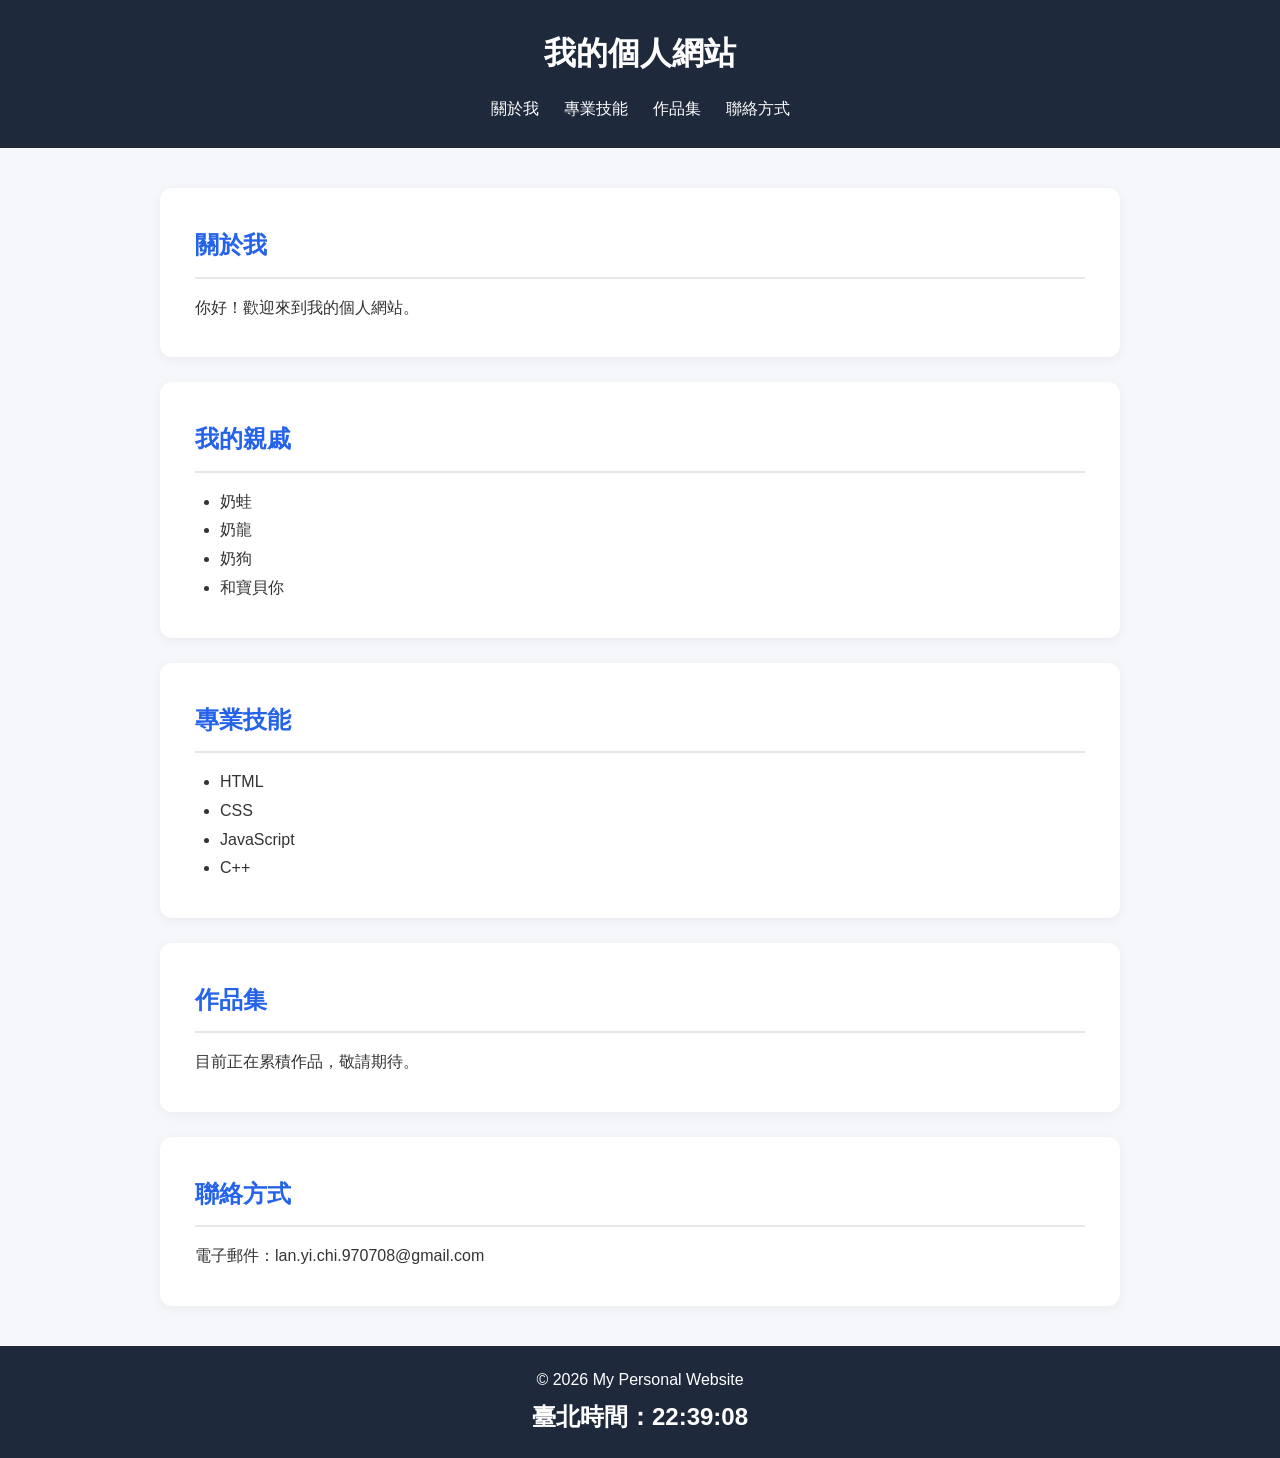
==== index.html @ 9b32dc9d "Update index.html" ====
<!DOCTYPE html>
<html lang="zh-TW">
<head>
    <meta charset="UTF-8">
    <meta name="viewport" content="width=device-width, initial-scale=1.0">
    <title>yclan-hub</title>
    <link rel="stylesheet" href="style.css">
</head>
<body>

    <header>
        <h1>我的個人網站</h1>
        <nav>
            <a href="#about">關於我</a>
            <a href="#skills">專業技能</a>
            <a href="#projects">作品集</a>
            <a href="#contact">聯絡方式</a>
        </nav>
    </header>

    <main>
        <section id="about">
            <h2>關於我</h2>
            <p>你好！歡迎來到我的個人網站。</p>
        </section>

        
        <section id="fmaily">
            <h2>我的親戚</h2>
            <ul>
                <li>奶蛙</li>
                <li>奶龍</li>
                <li>奶狗</li>
                <li>和寶貝你</li>
            </ul>
        </section>
        
        
        
        
        
        
        <section id="skills">
            <h2>專業技能</h2>
            <ul>
                <li>HTML</li>
                <li>CSS</li>
                <li>JavaScript</li>
                <li>C++</li>
            </ul>
        </section>

        <section id="projects">
            <h2>作品集</h2>
            <p>目前正在累積作品，敬請期待。</p>
        </section>

        <section id="contact">
            <h2>聯絡方式</h2>
            <p>電子郵件：lan.yi.chi.970708@gmail.com</p>
        </section>
    </main>

    <footer>
        <p>© 2026 版權所有</p>
        <h2>臺北時間：<span id="clock">載入中...</span></h2>
    </footer>

    <script src="script.js"></script>
</body>
</html>
---- style.css ----
/* 全站基本設定 */
* {
    box-sizing: border-box;
    margin: 0;
    padding: 0;
}

html {
    scroll-behavior: smooth;
}

body {
    font-family: Arial, "Microsoft JhengHei", sans-serif;
    line-height: 1.8;
    color: #333;
    background-color: #f5f7fa;
}

/* 導覽列 */
header {
    background-color: #1e293b;
    color: white;
    padding: 25px 20px;
    text-align: center;
}

header h1 {
    margin-bottom: 12px;
}

nav {
    display: flex;
    justify-content: center;
    flex-wrap: wrap;
    gap: 25px;
}

nav a {
    color: white;
    text-decoration: none;
    transition: color 0.3s;
}

nav a:hover {
    color: #60a5fa;
}

/* 主要內容 */
main {
    max-width: 1000px;
    margin: 40px auto;
    padding: 0 20px;
}

section {
    background-color: white;
    padding: 35px;
    margin-bottom: 25px;
    border-radius: 12px;
    box-shadow: 0 3px 12px rgba(0, 0, 0, 0.05);
}

section h2 {
    color: #2563eb;
    margin-bottom: 15px;
    border-bottom: 2px solid #e5e7eb;
    padding-bottom: 10px;
}

ul {
    padding-left: 25px;
}

/* 頁尾 */
footer {
    background-color: #1e293b;
    color: white;
    text-align: center;
    padding: 20px;
}

/* 手機版 */
@media (max-width: 600px) {
    header {
        padding: 20px 10px;
    }

    nav {
        gap: 12px;
    }

    main {
        margin: 20px auto;
    }

    section {
        padding: 22px;
    }
}
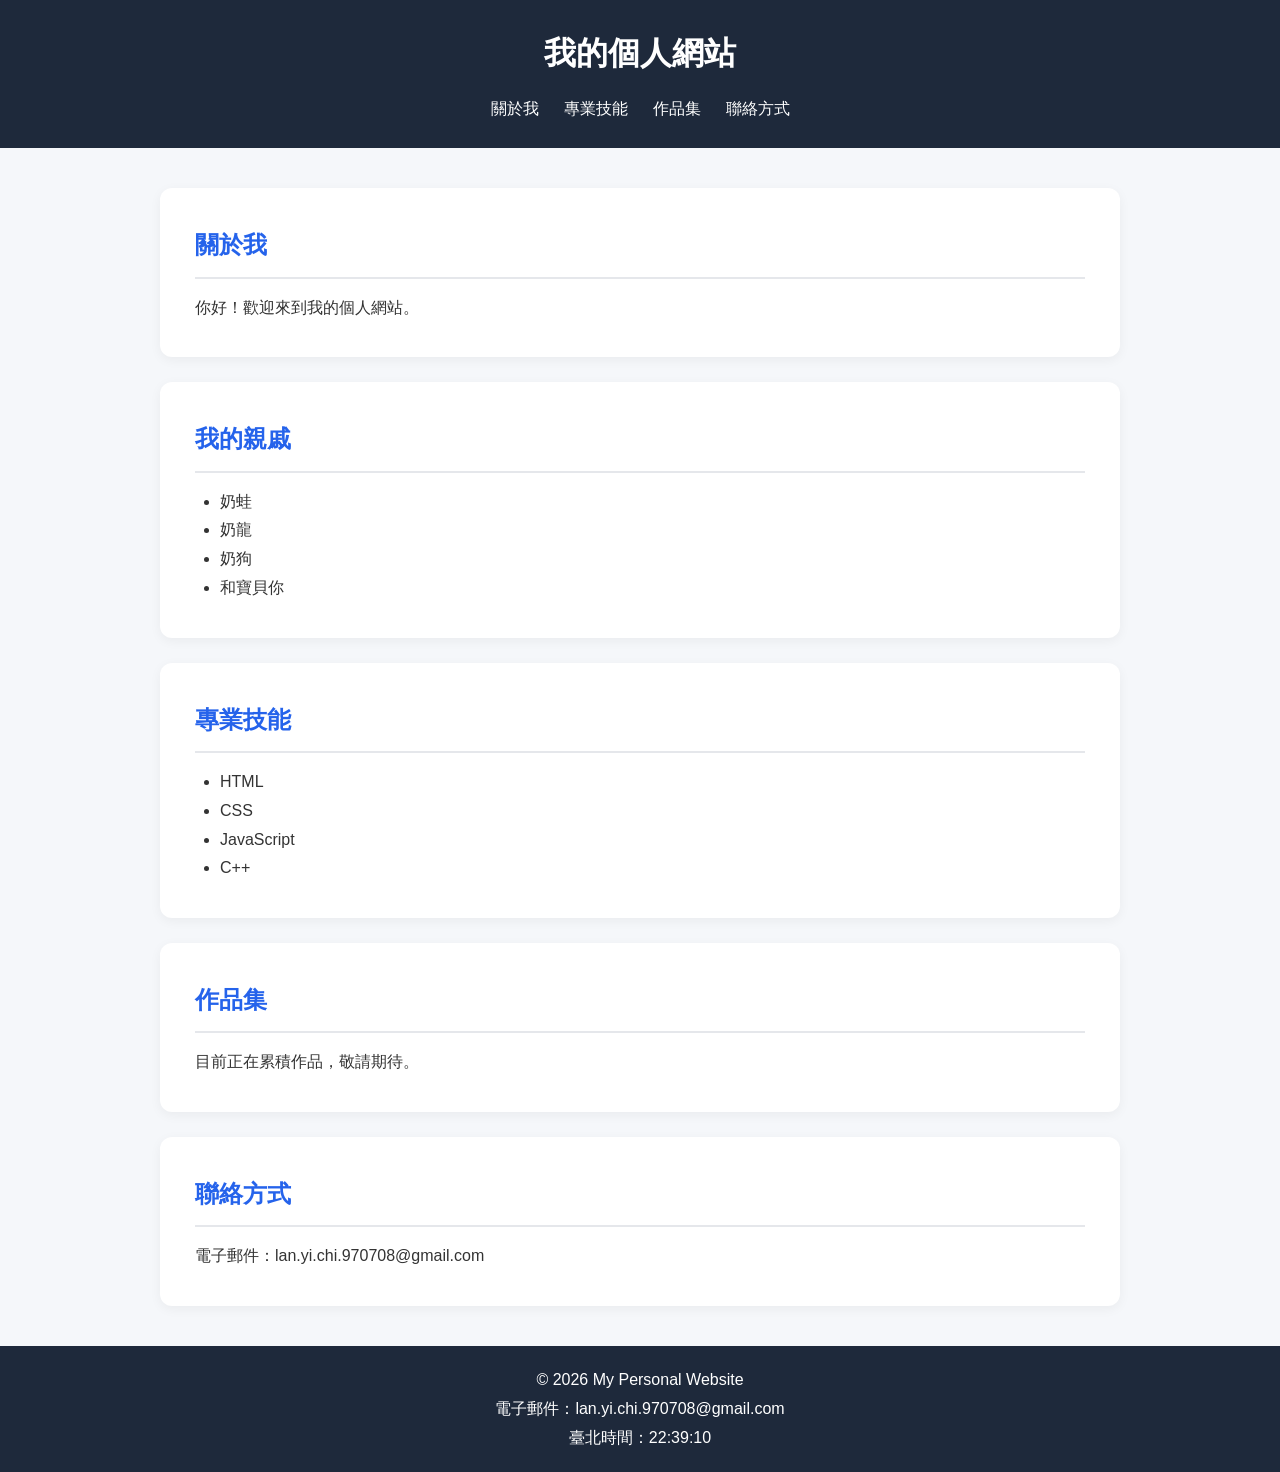
==== commit 4c38e259: "Update index.html" ====
--- a/index.html
+++ b/index.html
@@ -63,8 +63,9 @@
     </main>
 
     <footer>
-        <p>© 2026 版權所有</p>
-        <h2>臺北時間：<span id="clock">載入中...</span></h2>
+        <p>© 2026 </p>
+        <p>電子郵件：lan.yi.chi.970708@gmail.com</p>
+        <p>臺北時間：<span id="clock">載入中...</span></p>
     </footer>
 
     <script src="script.js"></script>
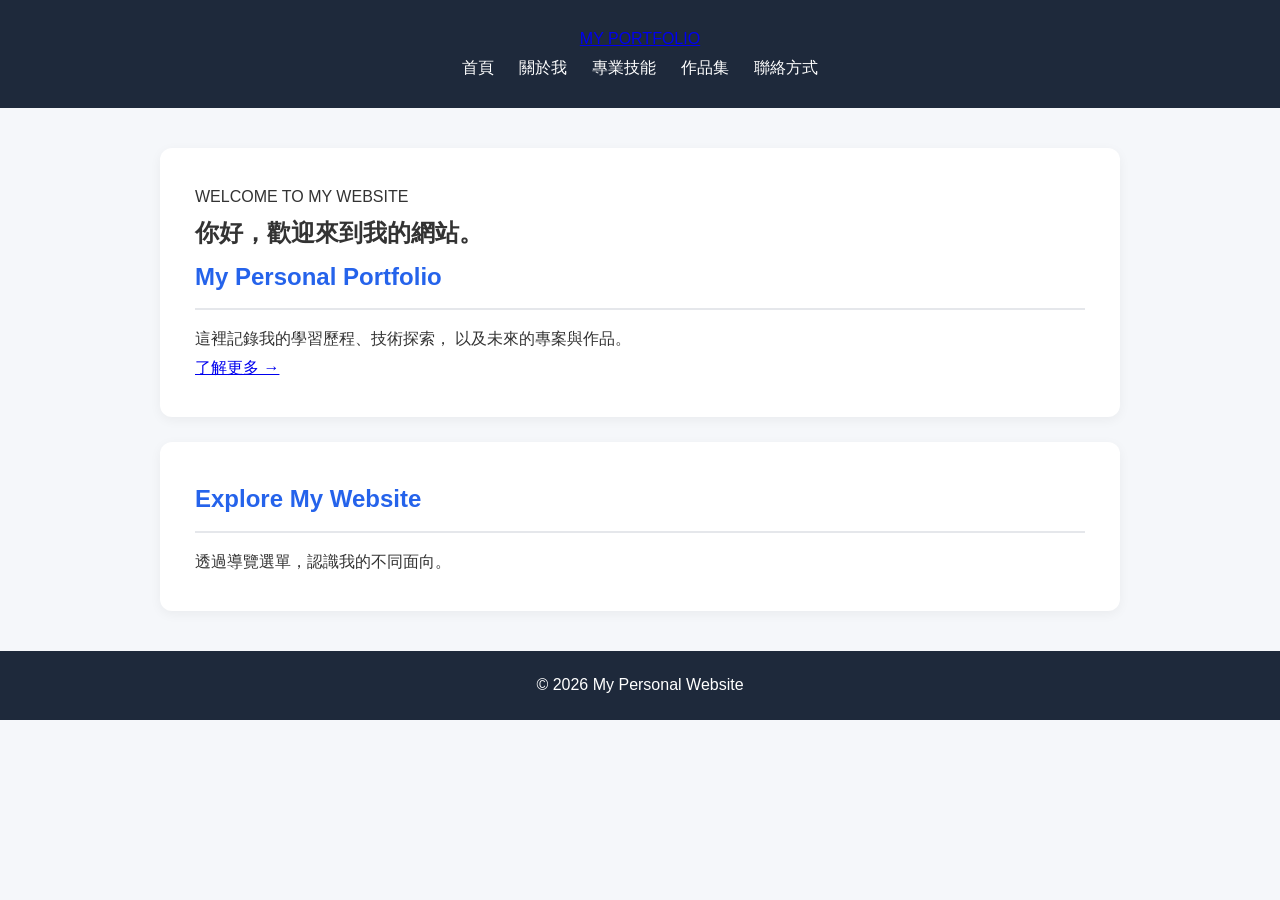
==== commit a3c7c227: "Revise title and restructure main sections Updated the title and restructured the main content secti" ====
--- a/index.html
+++ b/index.html
@@ -4,68 +4,46 @@
 <head>
     <meta charset="UTF-8">
     <meta name="viewport" content="width=device-width, initial-scale=1.0">
-    <title>yclan-hub</title>
+    <title>首頁 | My Portfolio</title>
     <link rel="stylesheet" href="style.css">
 </head>
 <body>
 
-    <header>
-        <h1>我的個人網站</h1>
-        <nav>
-            <a href="#about">關於我</a>
-            <a href="#skills">專業技能</a>
-            <a href="#projects">作品集</a>
-            <a href="#contact">聯絡方式</a>
+    <header class="header">
+        <a href="index.html" class="logo">MY PORTFOLIO</a>
+
+        <nav class="navbar">
+            <a href="index.html" class="active">首頁</a>
+            <a href="about.html">關於我</a>
+            <a href="skills.html">專業技能</a>
+            <a href="projects.html">作品集</a>
+            <a href="contact.html">聯絡方式</a>
         </nav>
     </header>
 
     <main>
-        <section id="about">
-            <h2>關於我</h2>
-            <p>你好！歡迎來到我的個人網站。</p>
+        <section class="hero">
+            <p class="subtitle">WELCOME TO MY WEBSITE</p>
+            <h1>你好，歡迎來到我的網站。</h1>
+            <h2>My Personal Portfolio</h2>
+            <p>
+                這裡記錄我的學習歷程、技術探索，
+                以及未來的專案與作品。
+            </p>
+
+            <a href="about.html" class="main-button">
+                了解更多 →
+            </a>
         </section>
 
-        
-        <section id="fmaily">
-            <h2>我的親戚</h2>
-            <ul>
-                <li>奶蛙</li>
-                <li>奶龍</li>
-                <li>奶狗</li>
-                <li>和寶貝你</li>
-            </ul>
-        </section>
-        
-        
-        
-        
-        
-        
-        <section id="skills">
-            <h2>專業技能</h2>
-            <ul>
-                <li>HTML</li>
-                <li>CSS</li>
-                <li>JavaScript</li>
-                <li>C++</li>
-            </ul>
-        </section>
-
-        <section id="projects">
-            <h2>作品集</h2>
-            <p>目前正在累積作品，敬請期待。</p>
-        </section>
-
-        <section id="contact">
-            <h2>聯絡方式</h2>
-            <p>電子郵件：lan.yi.chi.970708@gmail.com</p>
+        <section class="home-intro">
+            <h2>Explore My Website</h2>
+            <p>透過導覽選單，認識我的不同面向。</p>
         </section>
     </main>
 
     <footer>
-        <p>© 2026 </p>
-        <p>電子郵件：lan.yi.chi.970708@gmail.com</p>
-        <p>臺北時間：<span id="clock">載入中...</span></p>
+        <p>© 2026 My Personal Website</p>
     </footer>
 
     <script src="script.js"></script>
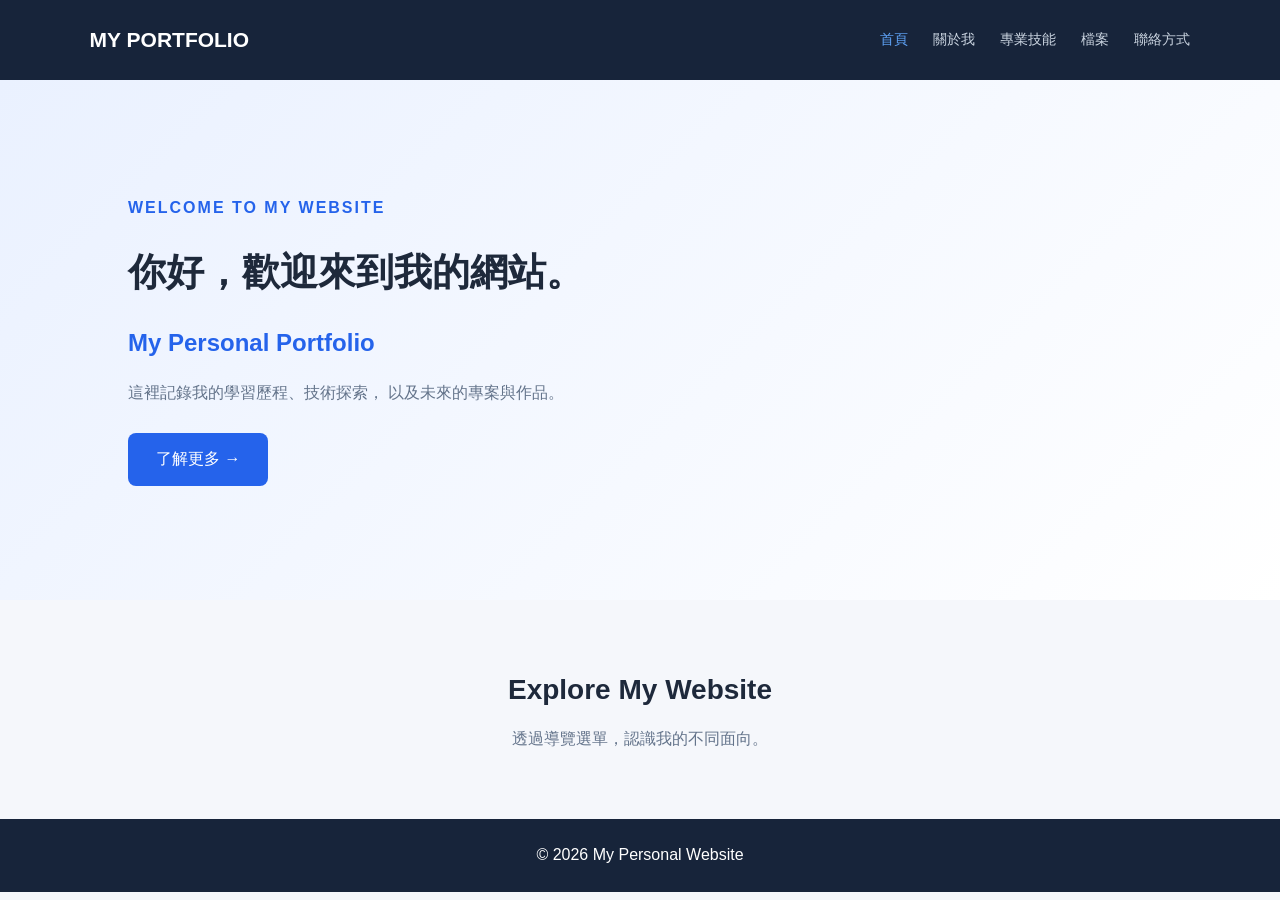
==== commit 39926dde: "Update index.html" ====
--- a/index.html
+++ b/index.html
@@ -4,7 +4,7 @@
 <head>
     <meta charset="UTF-8">
     <meta name="viewport" content="width=device-width, initial-scale=1.0">
-    <title>首頁 | My Portfolio</title>
+    <title>首頁 | Lan, Yi-Chi</title>
     <link rel="stylesheet" href="style.css">
 </head>
 <body>
@@ -16,7 +16,7 @@
             <a href="index.html" class="active">首頁</a>
             <a href="about.html">關於我</a>
             <a href="skills.html">專業技能</a>
-            <a href="projects.html">作品集</a>
+            <a href="filesites.html">檔案</a>
             <a href="contact.html">聯絡方式</a>
         </nav>
     </header>
--- a/style.css
+++ b/style.css
@@ -1,9 +1,8 @@
 
-/* 全站基本設定 */
 * {
-    box-sizing: border-box;
     margin: 0;
     padding: 0;
+    box-sizing: border-box;
 }
 
 html {
@@ -12,89 +11,166 @@
 
 body {
     font-family: Arial, "Microsoft JhengHei", sans-serif;
+    background: #f5f7fb;
+    color: #1e293b;
     line-height: 1.8;
-    color: #333;
-    background-color: #f5f7fa;
 }
 
-/* 導覽列 */
-header {
-    background-color: #1e293b;
-    color: white;
-    padding: 25px 20px;
-    text-align: center;
+/* 頂部導覽列 */
+.header {
+    width: 100%;
+    min-height: 80px;
+    padding: 15px 7%;
+    background: #17243a;
+    display: flex;
+    align-items: center;
+    justify-content: space-between;
+    gap: 20px;
 }
 
-header h1 {
-    margin-bottom: 12px;
+.logo {
+    color: white;
+    font-size: 21px;
+    font-weight: bold;
+    text-decoration: none;
+    white-space: nowrap;
 }
 
-nav {
+.navbar {
     display: flex;
-    justify-content: center;
+    justify-content: flex-end;
+    align-items: center;
+    gap: 25px;
     flex-wrap: wrap;
-    gap: 25px;
 }
 
-nav a {
-    color: white;
+.navbar a {
+    color: #cbd5e1;
     text-decoration: none;
-    transition: color 0.3s;
+    font-size: 14px;
+    transition: 0.3s;
 }
 
-nav a:hover {
+.navbar a:hover,
+.navbar a.active {
     color: #60a5fa;
 }
 
-/* 主要內容 */
-main {
-    max-width: 1000px;
-    margin: 40px auto;
-    padding: 0 20px;
+/* 首頁主視覺 */
+.hero {
+    min-height: 520px;
+    padding: 100px 10%;
+    display: flex;
+    flex-direction: column;
+    align-items: flex-start;
+    justify-content: center;
+    background: linear-gradient(135deg, #eaf1ff, #ffffff);
 }
 
-section {
-    background-color: white;
-    padding: 35px;
+.subtitle {
+    color: #2563eb;
+    font-weight: bold;
+    letter-spacing: 2px;
+}
+
+.hero h1 {
+    font-size: 38px;
+    margin: 15px 0;
+}
+
+.hero h2 {
+    font-size: 24px;
+    color: #2563eb;
+    margin-bottom: 15px;
+}
+
+.hero > p:not(.subtitle) {
+    max-width: 600px;
+    color: #64748b;
+}
+
+.main-button {
+    display: inline-block;
+    margin-top: 25px;
+    padding: 12px 28px;
+    border-radius: 8px;
+    background: #2563eb;
+    color: white;
+    text-decoration: none;
+    transition: 0.3s;
+}
+
+.main-button:hover {
+    background: #1d4ed8;
+    transform: translateY(-2px);
+}
+
+/* 首頁介紹 */
+.home-intro {
+    text-align: center;
+    padding: 65px 20px;
+}
+
+.home-intro h2 {
+    font-size: 28px;
+    margin-bottom: 10px;
+}
+
+.home-intro p {
+    color: #64748b;
+}
+
+/* 內頁通用 */
+.page-container {
+    max-width: 1100px;
+    margin: 60px auto;
+    padding: 0 25px;
+}
+
+.page-title {
+    font-size: 32px;
+    margin-bottom: 20px;
+    color: #1e40af;
+}
+
+.content-card {
+    background: white;
+    padding: 30px;
     margin-bottom: 25px;
     border-radius: 12px;
-    box-shadow: 0 3px 12px rgba(0, 0, 0, 0.05);
-}
-
-section h2 {
-    color: #2563eb;
-    margin-bottom: 15px;
-    border-bottom: 2px solid #e5e7eb;
-    padding-bottom: 10px;
-}
-
-ul {
-    padding-left: 25px;
+    box-shadow: 0 4px 15px rgba(0,0,0,0.04);
 }
 
 /* 頁尾 */
 footer {
-    background-color: #1e293b;
+    background: #17243a;
     color: white;
     text-align: center;
-    padding: 20px;
+    padding: 22px;
 }
 
 /* 手機版 */
-@media (max-width: 600px) {
-    header {
-        padding: 20px 10px;
+@media (max-width: 760px) {
+    .header {
+        flex-direction: column;
+        padding: 20px;
     }
 
-    nav {
-        gap: 12px;
+    .navbar {
+        justify-content: center;
+        gap: 15px;
     }
 
-    main {
-        margin: 20px auto;
+    .hero {
+        min-height: 420px;
+        padding: 70px 8%;
     }
 
-    section {
-        padding: 22px;
+    .hero h1 {
+        font-size: 28px;
+    }
+
+    .page-container {
+        margin: 35px auto;
     }
 }
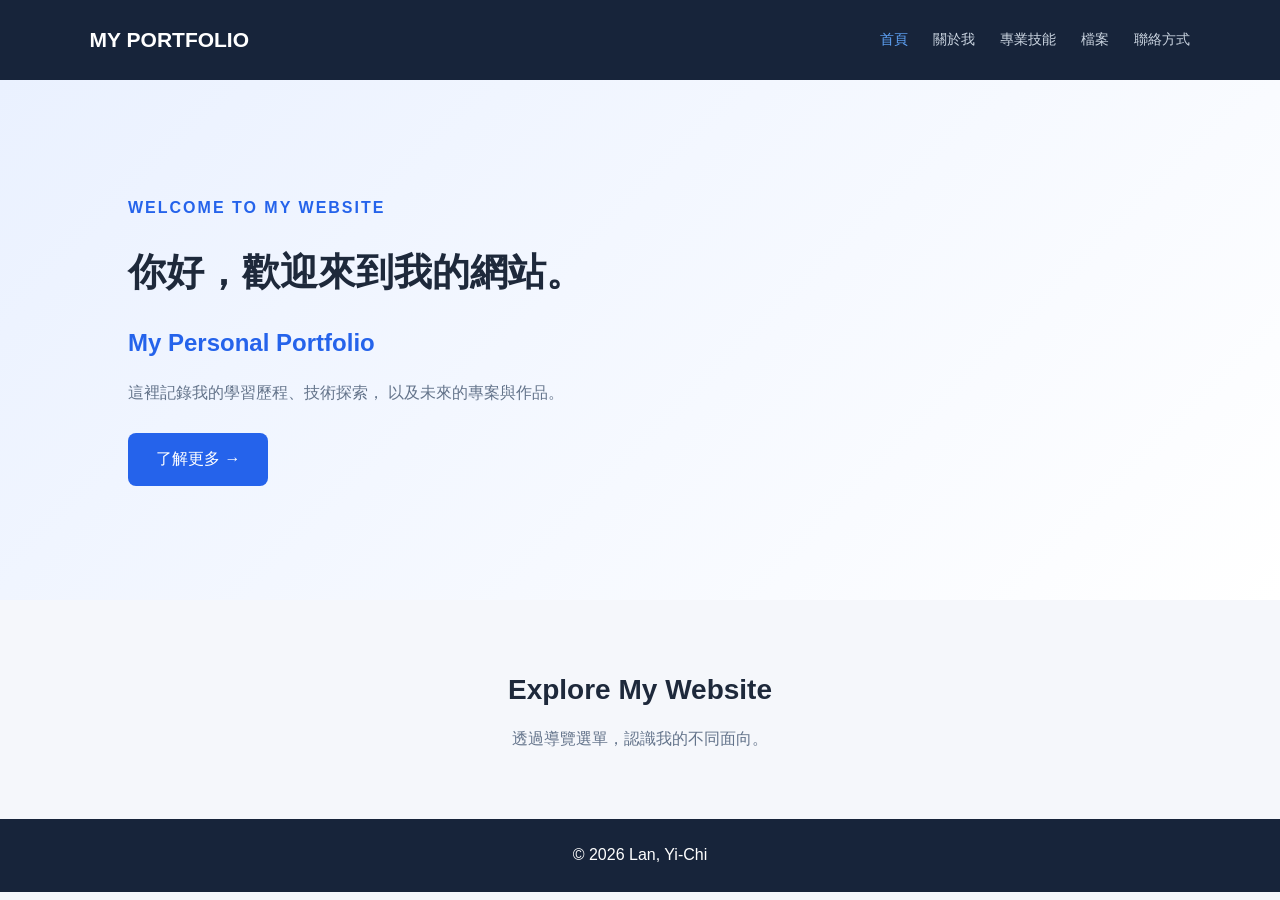
==== commit 45893f18: "Update footer copyright name to Lan, Yi-Chi" ====
--- a/index.html
+++ b/index.html
@@ -43,7 +43,7 @@
     </main>
 
     <footer>
-        <p>© 2026 My Personal Website</p>
+        <p>© 2026  Lan, Yi-Chi</p>
     </footer>
 
     <script src="script.js"></script>
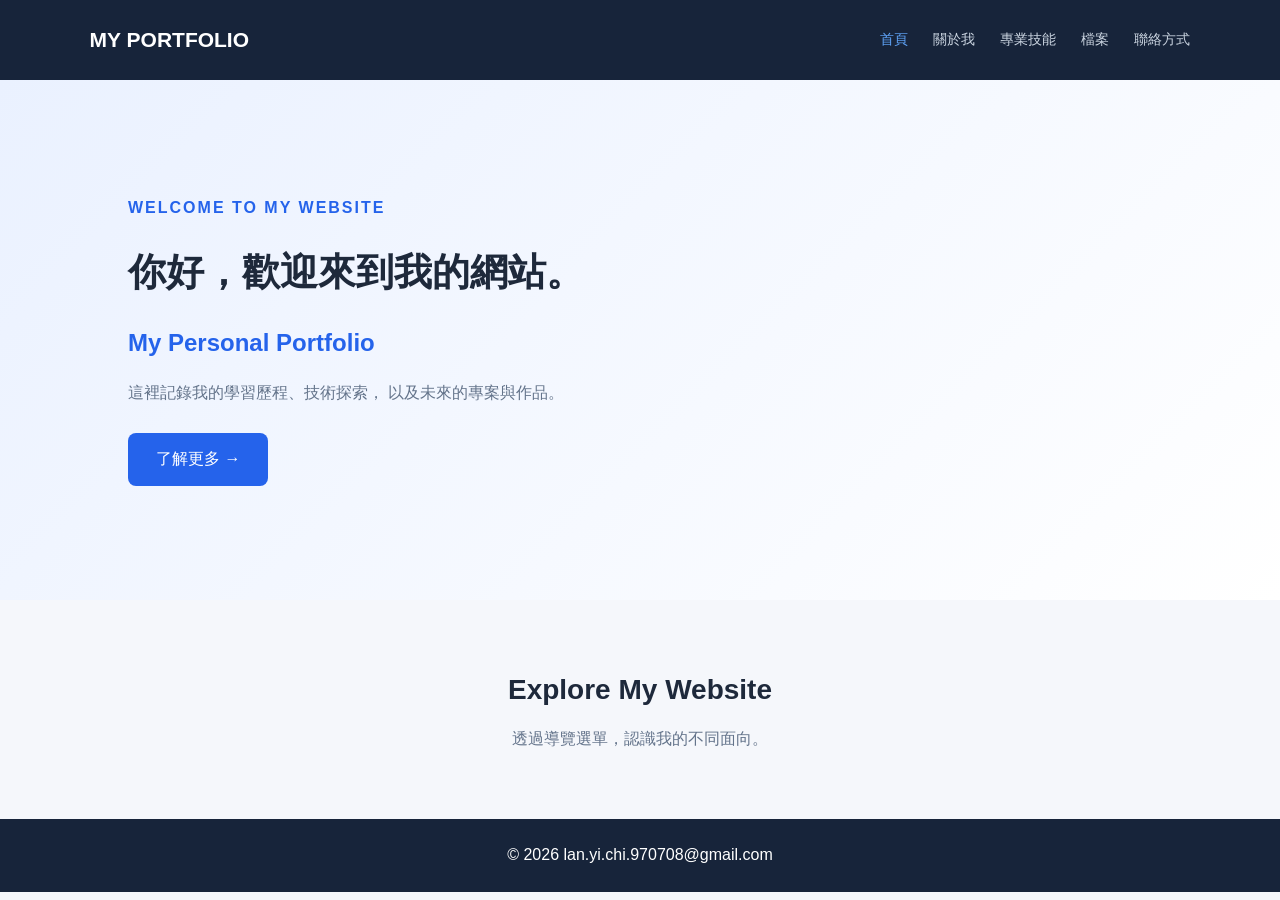
==== commit 1e38abf9: "Update index.html" ====
--- a/index.html
+++ b/index.html
@@ -43,7 +43,7 @@
     </main>
 
     <footer>
-        <p>© 2026  Lan, Yi-Chi</p>
+        <p>© 2026 lan.yi.chi.970708@gmail.com</p>
     </footer>
 
     <script src="script.js"></script>
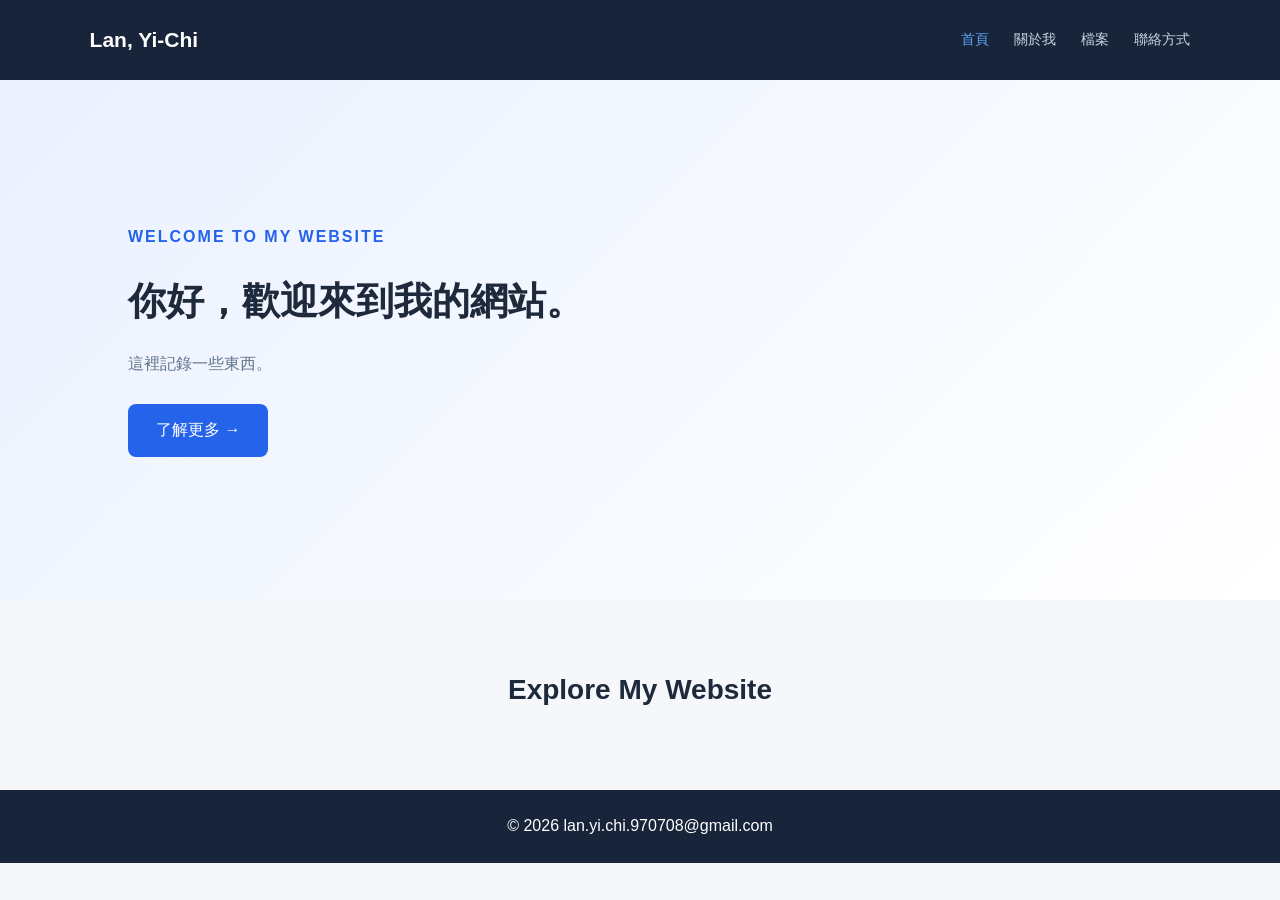
==== commit 89fe4666: "Update index.html" ====
--- a/index.html
+++ b/index.html
@@ -10,12 +10,11 @@
 <body>
 
     <header class="header">
-        <a href="index.html" class="logo">MY PORTFOLIO</a>
+        <a href="index.html" class="logo">Lan, Yi-Chi</a>
 
         <nav class="navbar">
             <a href="index.html" class="active">首頁</a>
             <a href="about.html">關於我</a>
-            <a href="skills.html">專業技能</a>
             <a href="filesites.html">檔案</a>
             <a href="contact.html">聯絡方式</a>
         </nav>
@@ -25,10 +24,8 @@
         <section class="hero">
             <p class="subtitle">WELCOME TO MY WEBSITE</p>
             <h1>你好，歡迎來到我的網站。</h1>
-            <h2>My Personal Portfolio</h2>
             <p>
-                這裡記錄我的學習歷程、技術探索，
-                以及未來的專案與作品。
+                這裡記錄一些東西。
             </p>
 
             <a href="about.html" class="main-button">
@@ -38,7 +35,6 @@
 
         <section class="home-intro">
             <h2>Explore My Website</h2>
-            <p>透過導覽選單，認識我的不同面向。</p>
         </section>
     </main>
 
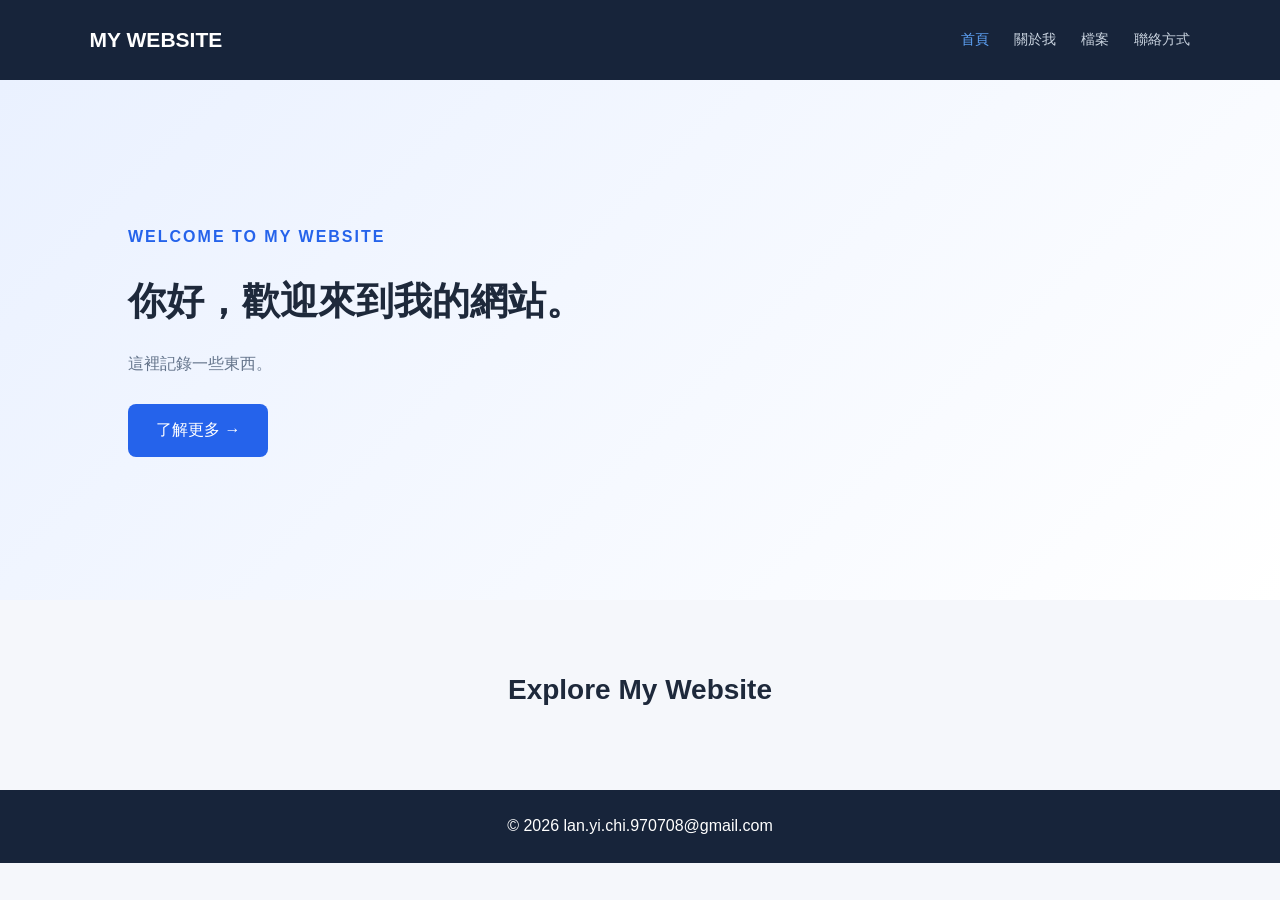
==== commit e98f30cf: "Update index.html" ====
--- a/index.html
+++ b/index.html
@@ -10,7 +10,7 @@
 <body>
 
     <header class="header">
-        <a href="index.html" class="logo">Lan, Yi-Chi</a>
+        <a href="index.html" class="logo">MY WEBSITE</a>
 
         <nav class="navbar">
             <a href="index.html" class="active">首頁</a>
